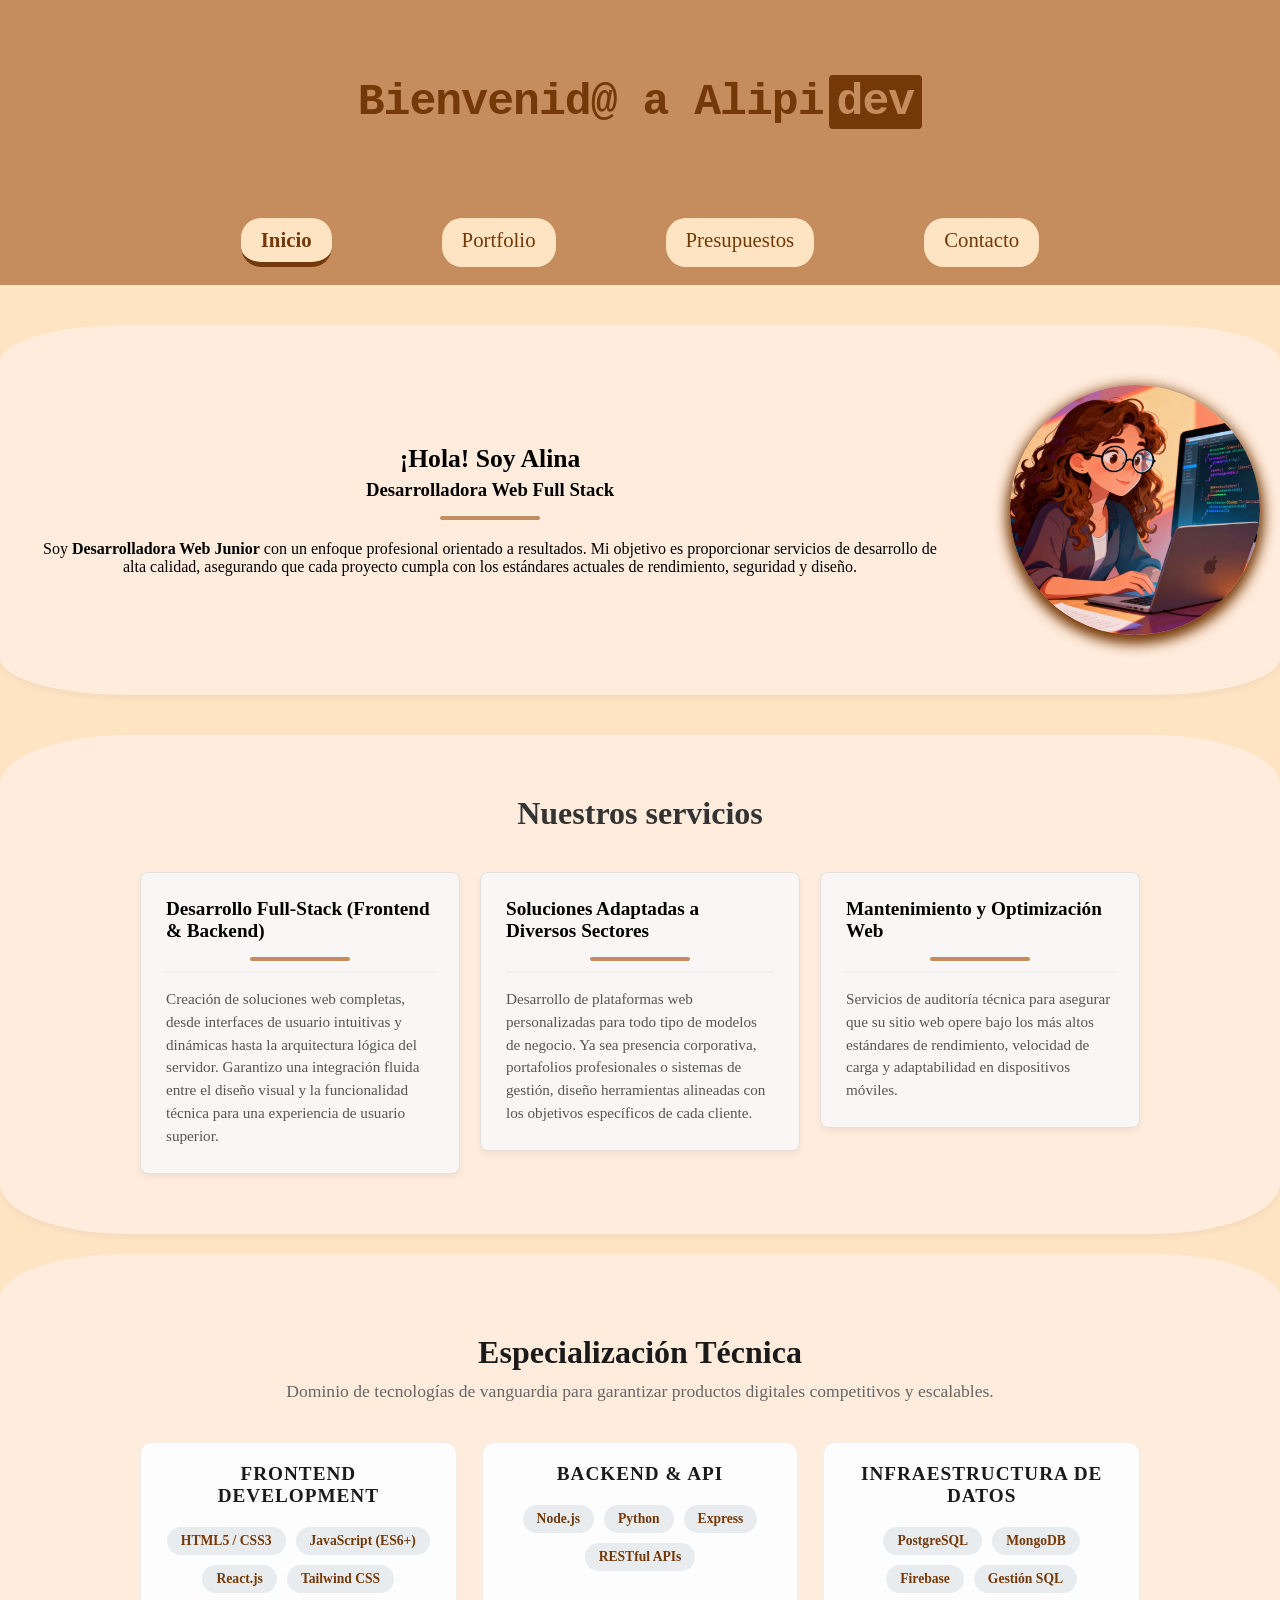
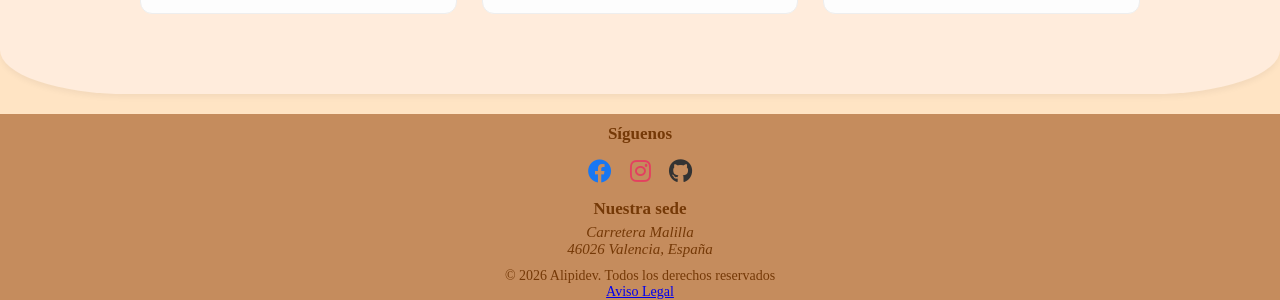
==== index.html @ f0bb99d1 "Carga inicial del proyecto" ====
<!DOCTYPE html>
<html lang="es">
<head>
    <meta charset="UTF-8">
    <meta name="description" content="Portfolio Alina Puscas">
    <meta name="viewport" content="width=device-width, initial-scale=1.0">
    <link rel="stylesheet" href="/css/styles.css">
    <link rel="stylesheet" href="https://cdnjs.cloudflare.com/ajax/libs/font-awesome/6.0.0/css/all.min.css">
    <title>Alipidev</title>
</head>
<body>
    <header>
        <!-- Encabezado de la página web -->
        <div class="header-container">
            <h1><a href="../index.html" class="logo-text">Bienvenid@ a Alipi<span>dev</span></a></h1>
        </div>
        <!-- Navegador -->
        <nav class="navbar">
            <ul>
                <li>
                    <a href="index.html" class="active">Inicio</a>
                </li>
                <li>
                    <a href="views/portfolio.html">Portfolio</a>
                </li>
                <li>
                    <a href="views/presupuestos.html">Presupuestos</a>
                </li>
                <li>
                    <a href="views/contacto.html">Contacto</a>
                </li>
            </ul>
        </nav>
    </header>

    <!-- MAIN contenido principal de la página web -->
     <main>
        <!-- Primera sección Bienvenida -->
         <section class="hero" id="hero">
            <!-- Detalles de la primera sección -->
            <div class="hero-text">
                <h2>¡Hola! Soy <span class="highlight">Alina</span></h2>
                <h3>Desarrolladora Web Full Stack</h3>
                <p>Soy <strong>Desarrolladora Web Junior</strong> con un enfoque profesional orientado a resultados. 
                    Mi objetivo es proporcionar servicios de desarrollo de alta calidad, asegurando que 
                    cada proyecto cumpla con los estándares actuales de rendimiento, seguridad y diseño.
                </p>
            </div>
            <!-- Adjuntamos imagen a la primera sección -->
            <div class="hero-image">
                <img src="/assets/foto.jpeg" alt="Caricatura de Alina" width="200" class="hero-image">
            </div>
         </section>

         <!-- Segunda sección Nuestros servicios -->
          <section class="section-services" id="section-services">
            <h2>Nuestros servicios</h2>
            <div class="div-services">
                <div class="grid-services">
                    <article class="item-services">
                        <h3>Desarrollo Full-Stack (Frontend & Backend)</h3>
                        <p>Creación de soluciones web completas, desde interfaces de usuario intuitivas
                            y dinámicas hasta la arquitectura lógica del servidor. 
                            Garantizo una integración fluida entre el diseño visual y la funcionalidad 
                            técnica para una experiencia de usuario superior.</p>
                    </article>

                    <article class="item-services">
                        <h3>Soluciones Adaptadas a Diversos Sectores</h3>
                        <p>Desarrollo de plataformas web personalizadas para todo tipo de modelos de negocio.
                            Ya sea presencia corporativa, portafolios profesionales o sistemas de gestión, 
                            diseño herramientas alineadas con los objetivos específicos de cada cliente.</p>
                    </article>

                    <article class="item-services">
                        <h3>Mantenimiento y Optimización Web</h3>
                        <p> Servicios de auditoría técnica para asegurar que su sitio web opere bajo los más altos 
                            estándares de rendimiento, velocidad de carga y adaptabilidad en dispositivos móviles.</p>
                    </article>
                </div>
            </div>
          </section>

          <!-- Tercera sección Especialidades -->
          <section class="section-specialties" id="section-specialties">
            <div class="container-specialties">
                <h2>Especialización Técnica</h2>
                <p class="intro-text">Dominio de tecnologías de vanguardia para garantizar productos digitales competitivos y escalables.</p>
                
                <div class="grid-specialties">
                    <div class="specialty-card">
                        <div class="specialty-header">
                            <h4>Frontend Development</h4>
                        </div>
                        <div class="tags-container">
                            <span class="tag">HTML5 / CSS3</span>
                            <span class="tag">JavaScript (ES6+)</span>
                            <span class="tag">React.js</span>
                            <span class="tag">Tailwind CSS</span>
                        </div>
                    </div>
        
                    <div class="specialty-card">
                        <div class="specialty-header">
                            <h4>Backend & API</h4>
                        </div>
                        <div class="tags-container">
                            <span class="tag">Node.js</span>
                            <span class="tag">Python</span>
                            <span class="tag">Express</span>
                            <span class="tag">RESTful APIs</span>
                        </div>
                    </div>
        
                    <div class="specialty-card">
                        <div class="specialty-header">
                            <h4>Infraestructura de Datos</h4>
                        </div>
                        <div class="tags-container">
                            <span class="tag">PostgreSQL</span>
                            <span class="tag">MongoDB</span>
                            <span class="tag">Firebase</span>
                            <span class="tag">Gestión SQL</span>
                        </div>
                    </div>
                </div>
            </div>
        </section>
     </main>
    
    <!-- FOOTER pie de página -->
     <footer>
        <!-- Iconos de redes sociales -->
        <div class="footer-social">
            <h4>Síguenos</h4>
            <div class="social-icons">
                <a href="https://facebook.com" target="_blank" aria-label="Facebook">
                    <i class="fa-brands fa-facebook"></i>
                </a>
                <a href="https://instagram.com" target="_blank" aria-label="Instagram">
                    <i class="fa-brands fa-instagram"></i>
                </a>
                <a href="https://github.com" target="_blank" aria-label="GitHub">
                    <i class="fa-brands fa-github"></i>
                </a>
            </div>
        </div>

        <!-- Dirección de la empresa -->
         <div class="footer-address">
            <h4>Nuestra sede</h4>
            <address>
                Carretera Malilla <br>
                46026 Valencia, España
            </address>
         </div>
        <!-- Aviso legal -->
         <div class="footer-content">
            <p>&copy; 2026 Alipidev. Todos los derechos reservados</p>
            <a href="views/aviso-legal.html">Aviso Legal</a>
         </div>
     </footer>
</body>
</html>
---- css/styles.css ----
/* ==========================================================================
   ÍNDICE DE ESTILOS - SITIO WEB PORTAFOLIO
==========================================================================
   1.  RESET Y ESTILOS BASE .......... (Configuración global)
   2.  COMPONENTES GLOBALES .......... (Header, Navbar y Footer)
   3.  PÁGINA DE INICIO (HERO) ....... (Texto izquierda, foto derecha)
   4.  PÁGINA DE PORTFOLIO ........... (Grid, tarjetas, miniaturas)
   5.  PÁGINA DE PRESUPUESTOS ........ (Campos, botones de envío)
   6.  PÁGINA DE CONTACTO ............ (Iconos, colores de marca)
   7.  PÁGINA DE AVISO LEGAL.......... (Información legal)
   8.  MEDIA QUERIES ................. (Ajustes para móviles)
   9.  LOGOTIPO....................... (Estilo del logotipo de la web)
==========================================================================
*/


/* ==========================================
   1.  RESET Y ESTILOS BASE
   ========================================== */
    *{
        margin: 0;
        padding: 0;
        box-sizing: border-box;
    }


/* ==========================================
   2. COMPONENTES GLOBALES (Header, Navbar y Footer)
   ========================================== */
    /* BODY */
    body{
        background-color: bisque;
    }

    /* HEADER */
    header{
        width: 100%;
        margin: 0 auto;/* Para que se quede centrada la página */
    }

    .header-container{
        height: 200px;
        width: 100%;
        display: flex;
        justify-content: center;
        align-items: center;
        background-color: #C58C5D;
        font-size: 140%;
        color: #753907;
    }


    /* BARRA DE NAVEGACIÓN */
    .navbar{
        width: 100%;
        margin: 0 auto;
        display: flex;
        justify-content: center;/* Centra el menú horizontalmente */
        padding-top: 0px;
        background-color: #C58C5D;
    }

    .navbar ul{
        display: flex; /* Elementos en horizontal */
        list-style: none; /* Quita los puntos */
        margin: 0px;
        padding: 8px 20px;
        max-width: 100%;
        margin: 0 auto;
        justify-content: center;
        gap: 70px;
    }

    /* Enlaces */
    .navbar li{
        margin: 10px 20px;/* Espacio entre palabras */
        background: bisque;
        backdrop-filter: blur(10px);
        border-radius: 20px;
        border-radius: 1px solid;
        transition: 0.3s;
    }

    /* Ajustamos el padding del enlace */
    .navbar a{
        display: block;
        padding: 10px 20px;
        text-decoration: none;
        border-radius: 20px;
        color: #753907;
        font-size: 130%;
    }

    /* Estilo para resaltar en que enlace estas */
    .navbar a.active{
        color: #753907;
        font-weight: bold;/* Texto en negrita */
        border-bottom: 5px solid #753907;/* Una linea debajo para resaltar */
    }

    /* Estilo para resaltar cuando pasas el ratón por encima */
    .navbar a:hover{
        color: #6C5C5C;
        font-weight: 700;
    }


    /* FOOTER */
    footer{
        width: 100%;
        min-height: 50px;
        text-align: center;
        background-color: #C58C5D;
        color: #753907;
        font-size: 15px;
    }

    .footer-social{
        padding: 10px 0px;
        justify-content: center;
        max-width: 100%;
    }

    /* Tamaño al h4 */
    .footer-social h4{
        margin-bottom: 15px;
        font-size: 17px;
        font-weight: bold;
    }

    /* Contenedor de los iconos */
    .social-icons{
        display: flex;
        justify-content: center;
        gap: 10px;
    }

    /* Estilo a los iconos */
    .social-icons a{
        text-decoration: none;
        font-size: 24px;
        transition: 0.4s;
        width: 30px;
        height: 30px;
    }

    /* Colores originales de los iconos de las redes sociales */
    .fa-facebook{
        color: #1877F2;
    }
    .fa-instagram{
        color: #E4405F;
    }
    .fa-github{
        color: #333333;
    }

    /* Efecto al pasar el ratón por encima de los iconos */
    .social-icons a:hover{
        transform: scale(1.0); /* Se hacen más grandes */
        filter: brightness(1.2); /* Se iluminan un poco */
    }

    /* Dirección de la empresa */
    .footer-address{
        margin-bottom: 10px;
        justify-content: center;
        max-width: 100%;
    }

    /* H4 */
    .footer-address h4{
        margin-bottom: 5px;
        font-size: 17px;
        font-weight: bold;
    }
    .footer-address address{
        font-style: oblique;
        font-size: 15px;
    }

    /* Aviso legal */
    .footer-content{
        font-size: 14px;
    }




/* ==========================================
   3.  PÁGINA DE INICIO
   ========================================== */

   /* MAIN */
   /* Configuración de la seccion Hero */
   section{
    padding: 60px 20px;
    margin-bottom: 20px; /* Espacio real entre bloques */
    background: #FFECDC;
    border-radius: 10%;
    box-shadow: 0 4px 6px -1px rgba(0, 0, 0, 0.05); /* Sombra muy sutil */
   }

/* O una línea corta y centrada debajo del título de cada sección */
section h3::after {
    content: "";
    display: block;
    width: 100px;
    height: 4px;
    background-color: #C58C5D; /* Tu color café */
    margin: 15px auto 0;
    border-radius: 2px;
}
   .hero{
    display: flex;
    align-items: center;
    justify-content: center;
    margin: 40px 0;
    gap: 50px;
   }

   /* Diseño del texto del div */
   .hero-text{
    text-align: center;
    padding: 15px 20px;
   }
   .hero-text h2{
    font-size: 160%;
    margin-bottom: 5px;
   }
   .hero-text p{
    margin-top: 20px;
   }

   /* Diseño de la caricatura */
   .hero-image{
    /* Forzamos las medidas de ancho y alto */
    width: 250px;
    height: 250px;
    /* Evitamos que la caricatura se estire o se vea mal */
    object-fit: cover;
    border-radius: 50%;
    /* Para que sea un círculo */
    border-radius: 5px solid #753907;
    box-shadow: 0 5px 15px #753907;
   }

   /* Diseño de la parte de la seccion de nuestros servicios */
   /* Contenedor Principal */
.section-services {
    padding: 60px 20px;
    text-align: center;
}

.section-services h2 {
    margin-bottom: 40px;
    font-size: 2rem;
    color: #333;
}

/* Limitamos el ancho del div-services para que las tarjetas no se estiren */
.div-services {
    max-width: 1000px; 
    margin: 0 auto;
}

.grid-services {
    display: grid;
    /* Creamos columnas que no bajen de 300px pero que quepan en el espacio */
    grid-template-columns: repeat(auto-fit, minmax(300px, 1fr));
    gap: 20px;
    align-items: start; /* Evita que las tarjetas se estiren para igualar a la más larga */
}

/* Estilo de la Tarjeta */
.item-services {
    background: #faf6f6;
    padding: 25px;
    border-radius: 8px;
    border: 1px solid #e0e0e0;
    box-shadow: 0 4px 6px rgba(0, 0, 0, 0.05);
    transition: all 0.3s ease;
    text-align: left; /* Alineación formal del texto */
}

.item-services:hover {
    transform: translateY(-5px);
    border-color: #753907;
    box-shadow: 0 8px 15px rgba(0, 0, 0, 0.1);
}

.item-services h3 {
    font-size: 1.2rem;
    margin-bottom: 15px;
    border-bottom: 2px solid #f0f0f0;
    padding-bottom: 10px;
}

.item-services p {
    font-size: 0.95rem;
    color: #555;
    line-height: 1.5;
    margin: 0;
}

/* Sección de especialidades */
.section-specialties {
    padding: 80px 20px;
    text-align: center;
}

.container-specialties {
    max-width: 1000px;
    margin: 0 auto;
}

.section-specialties h2 {
    color: #1a1a1a;
    font-size: 2rem;
    margin-bottom: 10px;
}

.intro-text {
    color: #666;
    margin-bottom: 40px;
    font-size: 1.1rem;
}

.grid-specialties {
    display: grid;
    grid-template-columns: repeat(auto-fit, minmax(280px, 1fr));
    gap: 25px;
}

.specialty-card {
    background: #fdfdfd;
    border: 1px solid #eee;
    padding: 20px;
    border-radius: 12px;
    transition: 0.3s;
}

.specialty-card:hover {
    background: #f8faff;
    border-color: #1a1a1a;
}

.specialty-header h4 {
    color: #1a1a1a;
    font-size: 1.2rem;
    margin-bottom: 20px;
    text-transform: uppercase;
    letter-spacing: 1px;
}

/* Contenedor de etiquetas */
.tags-container {
    display: flex;
    flex-wrap: wrap;
    gap: 10px;
    justify-content: center;
}

/* Estilo de las etiquetas (Tags) */
.tag {
    background: #e9ecef;
    color: #753907;
    padding: 6px 14px;
    border-radius: 20px;
    font-size: 0.85rem;
    font-weight: 600;
    transition: all 0.2s;
}

.tag:hover {
    background: #C58C5D;
    color: #fff;
}




/* ==========================================
   4.  PÁGINA DE PORTFOLIO
   ========================================== */
   .portfolio-gallery {
    max-width: 1100px;
    margin: 0 auto;
    padding: 60px 20px;
}

.grid-portfolio {
    display: grid;
    /* Esto crea la cuadrícula automática de miniaturas */
    grid-template-columns: repeat(auto-fit, minmax(250px, 1fr));
    gap: 30px;
    margin-top: 40px;
}

.project-card {
    background: #fff;
    border-radius: 15px;
    overflow: hidden; /* Para que la imagen no se salga de las esquinas redondeadas */
    box-shadow: 0 4px 15px rgba(0,0,0,0.1);
    transition: transform 0.3s ease;
    border: 1px solid #eee;
}

.project-card:hover {
    transform: translateY(-10px);
}

.project-card img {
    width: 100%;
    height: 180px;
    object-fit: cover; /* Ajusta la imagen sin deformarla */
    border-bottom: 2px solid #C58C5D;
}

.project-info {
    padding: 20px;
    text-align: left;
}

.project-info h3 {
    color: #753907;
    margin-bottom: 10px;
}

.project-info p {
    font-size: 0.9rem;
    color: #666;
    margin-bottom: 15px;
}




/* ==========================================
   5.  PÁGINA DE PRESUPUESTOS
   ========================================== */
   .section-presupuesto {
    max-width: 600px;
    margin: 40px auto;
    padding: 30px;
    background: #FFECDC;
    border-radius: 15px;
}

fieldset {
    border: none;
    display: flex;
    flex-direction: column;
    gap: 15px;
}

legend {
    font-weight: bold;
    font-size: 1.2rem;
    color: #753907;
    margin-bottom: 20px;
}

label {
    font-weight: 600;
    color: #753907;
    text-align: left;
}

input[type="text"],
input[type="email"],
input[type="tel"],
textarea {
    width: 100%;
    padding: 12px;
    border: 1px solid #C58C5D;
    border-radius: 8px;
    background-color: #fdfdfd;
    font-family: inherit;
}

textarea {
    resize: vertical; /* Permite al usuario agrandar solo hacia abajo */
}

.checkbox-container {
    display: flex;
    align-items: center;
    gap: 10px;
    margin-top: 10px;
}

.btn-enviar {
    background-color: #753907;
    color: bisque;
    padding: 15px;
    border: none;
    border-radius: 25px;
    font-weight: bold;
    cursor: pointer;
    transition: 0.3s;
    margin-top: 20px;
}

.btn-enviar:hover {
    background-color: #C58C5D;
    color: #753907;
}





/* ==========================================
   6.  PÁGINA DE CONTACTO
   ========================================== */
   .section-contacto-container {
    max-width: 1000px;
    margin: 40px auto;
    padding: 40px 20px;
    background: #FFECDC;
    border-radius: 15px;
}

.contacto-grid {
    display: grid;
    grid-template-columns: repeat(auto-fit, minmax(350px, 1fr));
    gap: 40px;
    margin-top: 30px;
    text-align: left;
}

.map-img {
    width: 100%;
    height: auto;
    border-radius: 10px;
    border: 3px solid #C58C5D;
    box-shadow: 0 4px 10px rgba(0,0,0,0.1);
}

.info-block {
    margin-bottom: 30px;
    display: flex;
    flex-direction: column;
    align-items: flex-start; /*Alinea todo a la izquierda*/
}

.info-block h3 {
    color: #753907;
    margin-bottom: 12px;
    display: flex;
    align-items: center; /* Centra verticalmente el icono con el texto del título */
    gap: 12px;
    width: 100%;
}
/* Estilo para el icono que actúa como guía visual */
.info-block h3 i {
    color: #C58C5D;
    font-size: 1.2rem;
    width: 20px; /* Ancho fijo para que todos los textos empiecen en el mismo punto */
    text-align: center;
}

/* Alineación del contenido (p y address) respecto al título */
.info-block p, 
.info-block address {
    margin-left: 32px; /* Espacio exacto para que el texto coincida con el inicio del título (20px icono + 12px gap) */
    line-height: 1.6;
    color: #555;
    font-style: normal;
    text-align: left;
}
.info-block i {
    color: #C58C5D;
}

.info-block a {
    color: #753907;
    text-decoration: none;
    font-weight: bold;
}

.info-block a:hover {
    text-decoration: underline;
}

/* ==========================================
   7. PÁGINA DE AVISO LEGAL
   ========================================== */

   .legal-container {
    max-width: 800px;
    margin: 40px auto;
    padding: 40px;
    background: #FFECDC;
    border-radius: 15px;
    text-align: left; /* El texto legal siempre a la izquierda */
}

.legal-container h2 {
    color: #753907;
    margin-bottom: 30px;
    text-align: center;
}

.legal-content h3 {
    color: #C58C5D;
    margin-top: 25px;
    margin-bottom: 10px;
    font-size: 1.2rem;
}

.legal-content p, .legal-content ul {
    line-height: 1.6;
    color: #555;
    margin-bottom: 15px;
}

.legal-content ul {
    list-style: square;
    margin-left: 20px;
}




/* ==========================================
   8.  MEDIA QUERIES
   ========================================== */

    /* TABLETS (Pantallas medianas) */
    @media (max-width: 991px) {
    /* Ajustamos el Hero para que no se vea apretado */
    .hero {
        flex-direction: column;
        text-align: center;
        gap: 30px;
    }

    .hero-text {
        order: 2; /* Ponemos el texto debajo de la imagen en móviles */
    }

    .hero-image {
        order: 1;
        width: 200px;
        height: 200px;
    }

    /* Ajuste para las secciones de servicios y portfolio */
    .grid-services, .grid-specialties, .grid-portfolio {
        grid-template-columns: repeat(auto-fit, minmax(250px, 1fr));
        padding: 0 10px;
    }
}

/* MÓVILES (Pantallas pequeñas) */
    @media (max-width: 580px) {
    /* El Header y Navbar */
    .header-container {
        height: 150px;
        font-size: 110%;
    }

    .navbar ul {
        flex-direction: column; /* Menú en lista vertical */
        gap: 10px;
        padding: 15px;
    }

    .navbar li {
        margin: 5px 0;
        width: 100%; /* Botones del menú a lo ancho */
    }

    .navbar a {
        text-align: center;
    }

    /* Ajuste de márgenes en secciones */
    section {
        padding: 40px 15px;
        border-radius: 0; /* Quitamos redondeado en móvil para ganar espacio */
    }

    /* Formulario de presupuesto */
    .section-presupuesto {
        margin: 20px 10px;
        padding: 20px;
    }

    /* Grid de contacto (Mapa y datos uno debajo del otro) */
    .contacto-grid {
        grid-template-columns: 1fr;
    }
}

/* ==========================================
   9.  ESTILO DEL LOGOTIPO
   ========================================== */

/* Estilo del Logotipo de Texto */
.logo-text {
    text-decoration: none;
    color: #753907; /* Tu color café oscuro */
    font-family: 'Courier New', Courier, monospace; /* Fuente tipo código */
    font-weight: 800;
    letter-spacing: -1px;
    transition: 0.3s;
}

/* El "dev" en otro color para darle toque de programadora */
.logo-text span {
    color: #C58C5D; /* Tu color café claro */
    background: #753907;
    padding: 2px 8px;
    border-radius: 4px;
    margin-left: 5px;
}

.logo-text:hover {
    filter: brightness(1.2);
}
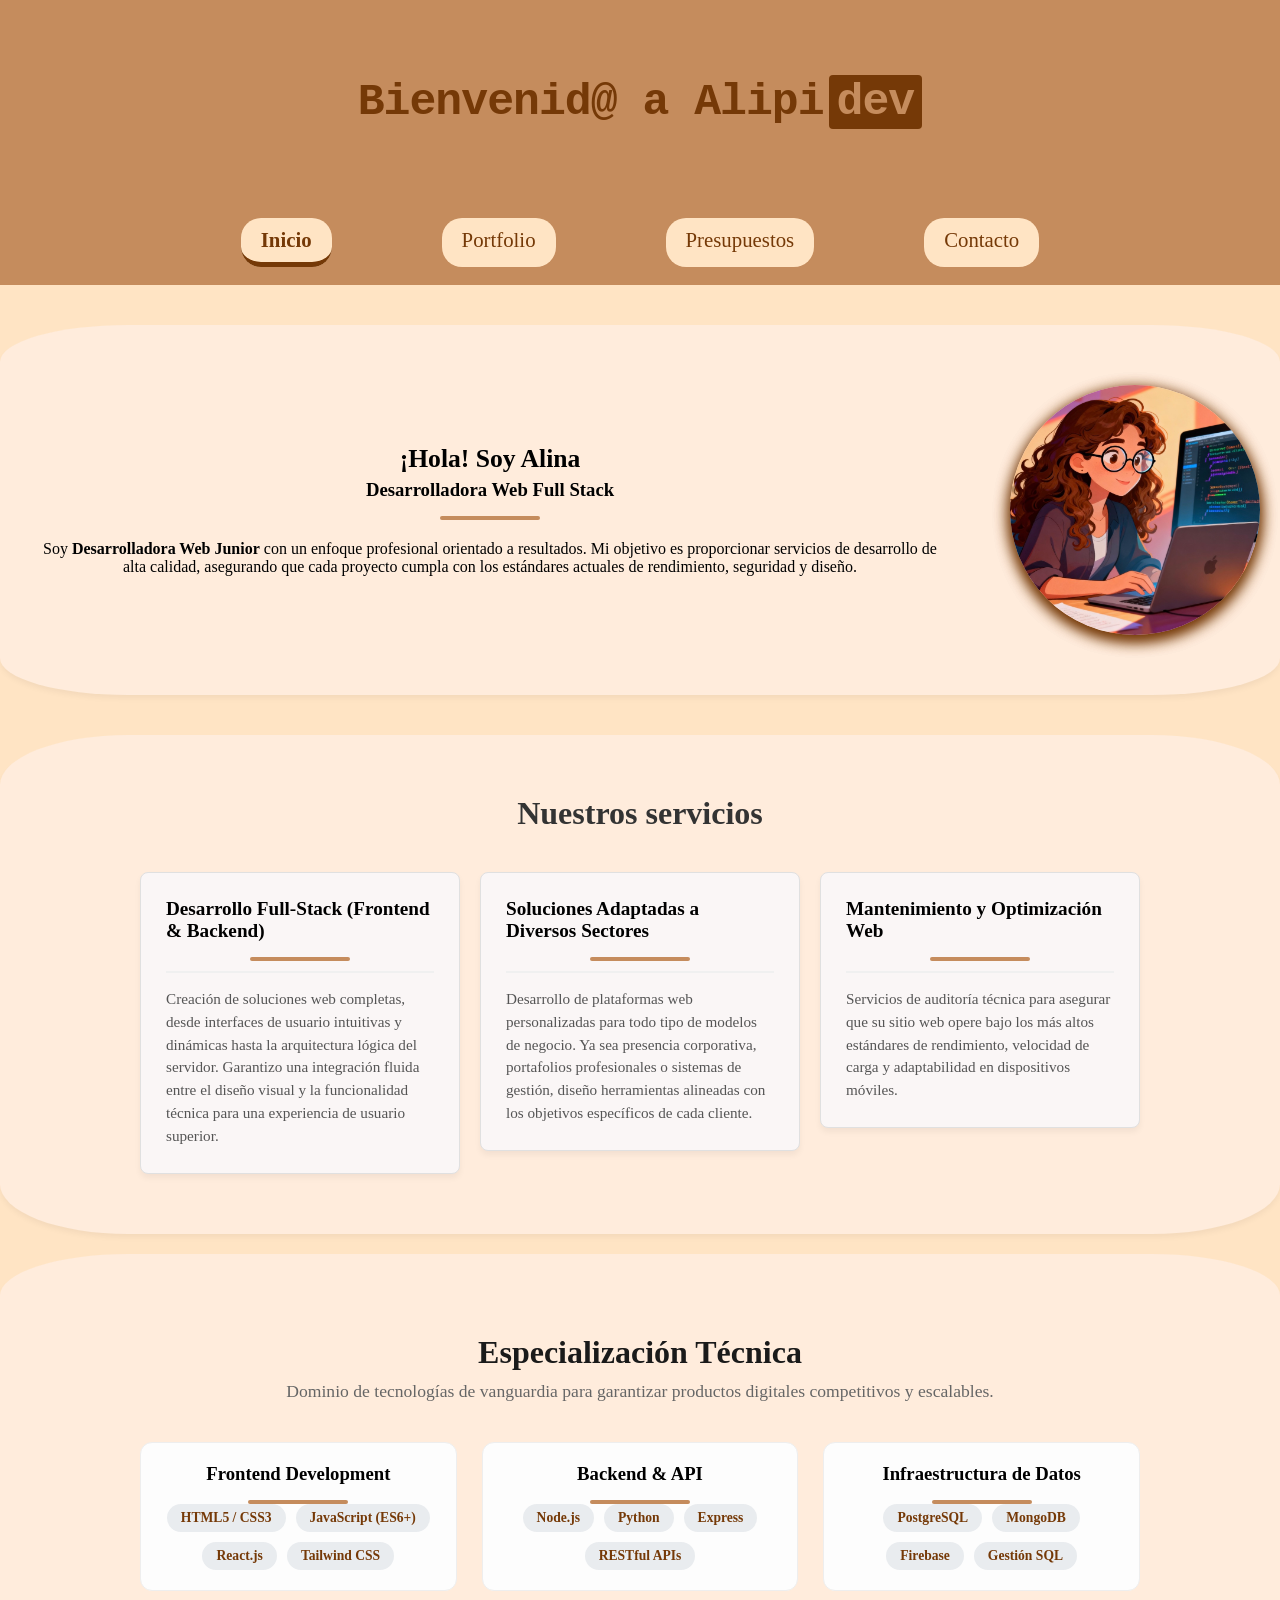
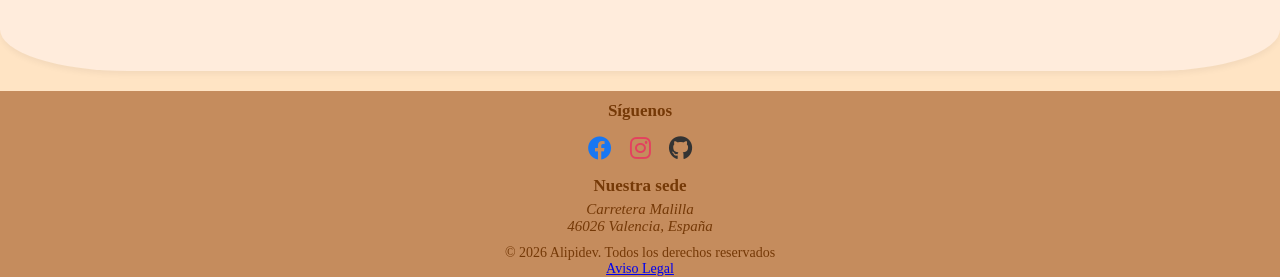
==== commit 0c0dbb39: "upload" ====
--- a/index.html
+++ b/index.html
@@ -4,7 +4,7 @@
     <meta charset="UTF-8">
     <meta name="description" content="Portfolio Alina Puscas">
     <meta name="viewport" content="width=device-width, initial-scale=1.0">
-    <link rel="stylesheet" href="/css/styles.css">
+    <link rel="stylesheet" href="css/styles.css">
     <link rel="stylesheet" href="https://cdnjs.cloudflare.com/ajax/libs/font-awesome/6.0.0/css/all.min.css">
     <title>Alipidev</title>
 </head>
@@ -90,7 +90,7 @@
                 <div class="grid-specialties">
                     <div class="specialty-card">
                         <div class="specialty-header">
-                            <h4>Frontend Development</h4>
+                            <h3>Frontend Development</h3>
                         </div>
                         <div class="tags-container">
                             <span class="tag">HTML5 / CSS3</span>
@@ -102,7 +102,7 @@
         
                     <div class="specialty-card">
                         <div class="specialty-header">
-                            <h4>Backend & API</h4>
+                            <h3>Backend & API</h3>
                         </div>
                         <div class="tags-container">
                             <span class="tag">Node.js</span>
@@ -114,7 +114,7 @@
         
                     <div class="specialty-card">
                         <div class="specialty-header">
-                            <h4>Infraestructura de Datos</h4>
+                            <h3>Infraestructura de Datos</h3>
                         </div>
                         <div class="tags-container">
                             <span class="tag">PostgreSQL</span>
--- a/css/styles.css
+++ b/css/styles.css
@@ -30,6 +30,14 @@
     /* BODY */
     body{
         background-color: bisque;
+        min-height: 100vh;
+        display: flex;
+        flex-direction: column;
+    }
+
+    /* MAIN */
+    main{
+        flex: 1;
     }
 
     /* HEADER */
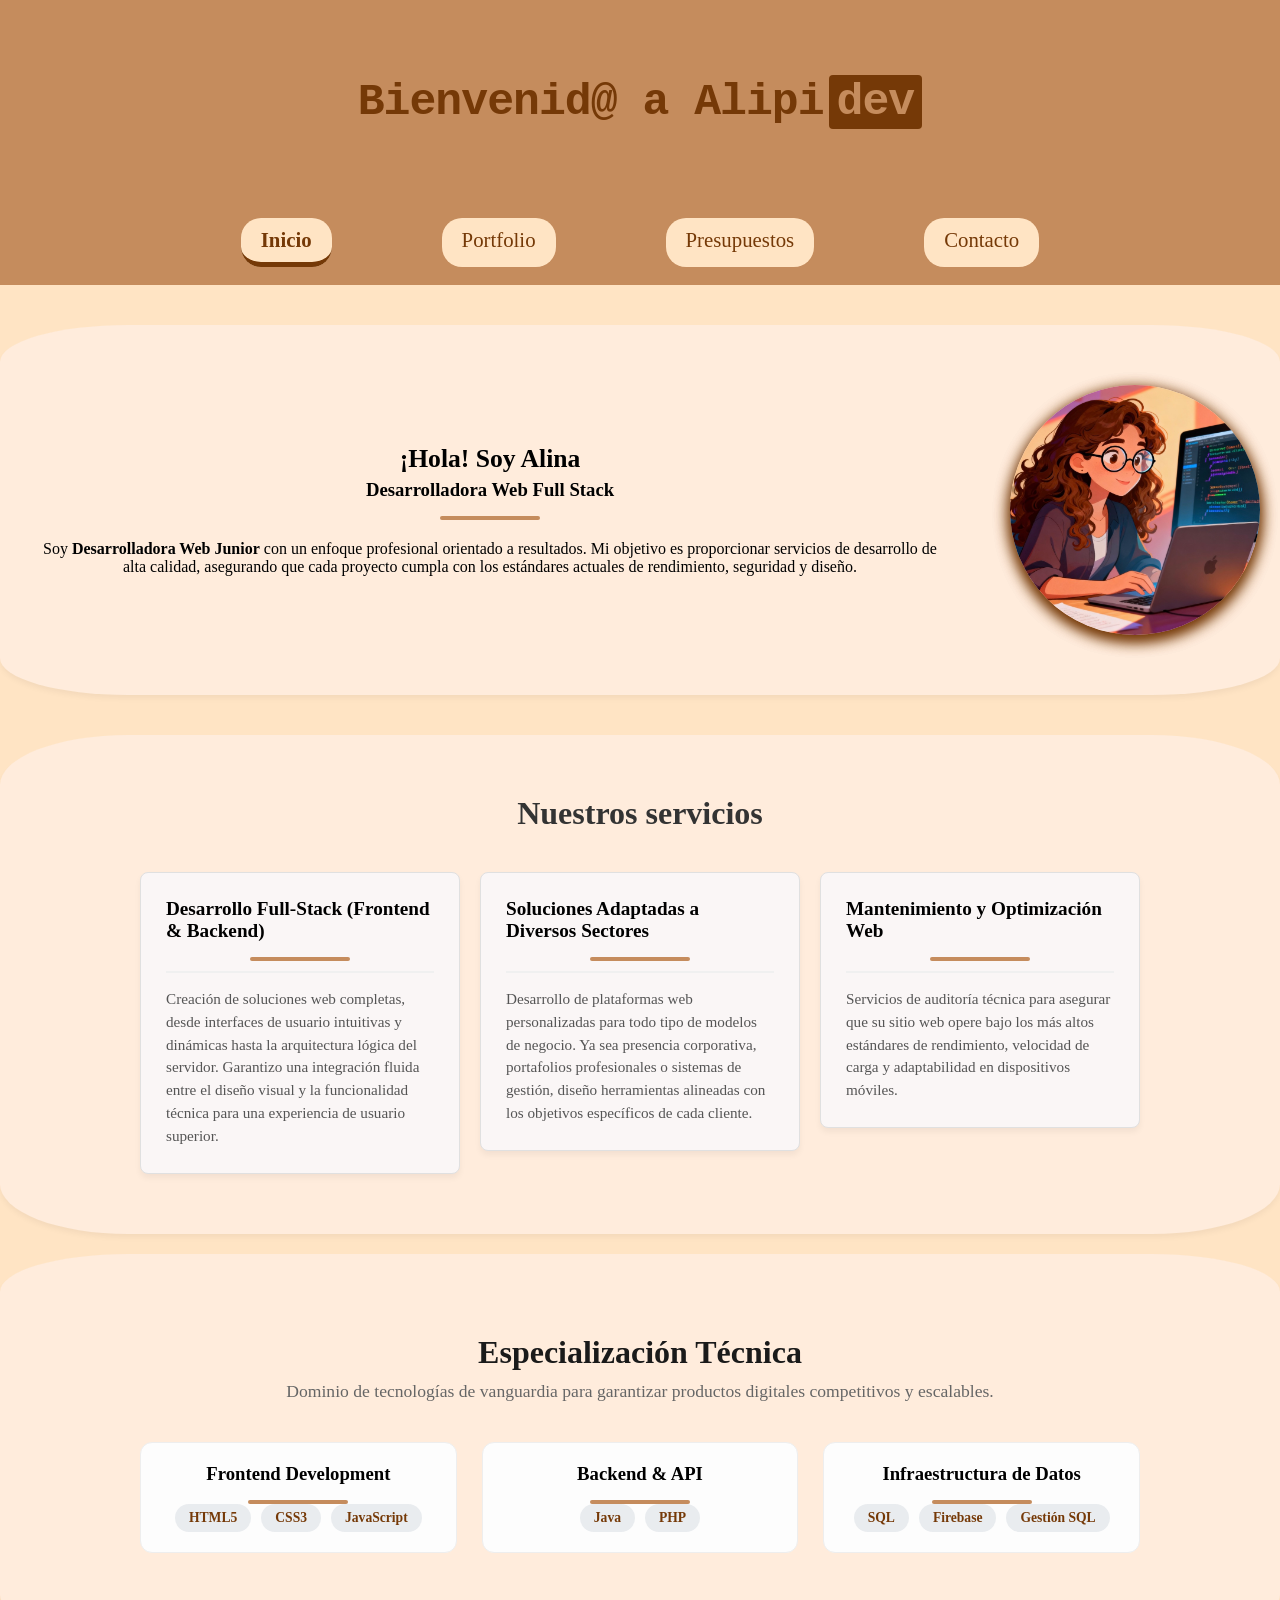
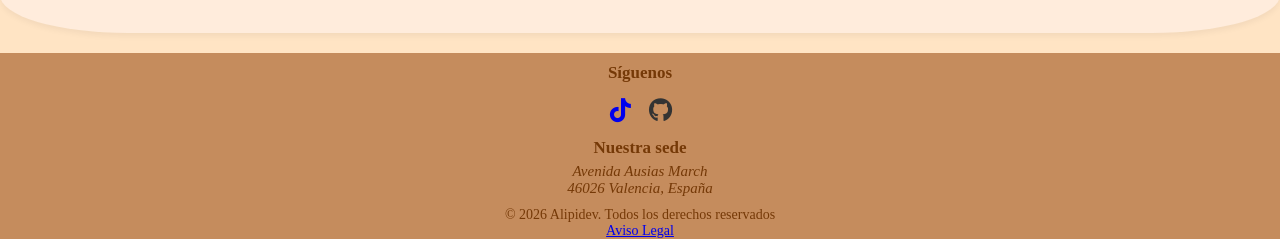
==== commit a255b228: "mejoras de código" ====
--- a/index.html
+++ b/index.html
@@ -48,7 +48,7 @@
             </div>
             <!-- Adjuntamos imagen a la primera sección -->
             <div class="hero-image">
-                <img src="/assets/foto.jpeg" alt="Caricatura de Alina" width="200" class="hero-image">
+                <img src="assets/foto.jpeg" alt="Caricatura de Alina" width="200" class="hero-image">
             </div>
          </section>
 
@@ -93,10 +93,11 @@
                             <h3>Frontend Development</h3>
                         </div>
                         <div class="tags-container">
-                            <span class="tag">HTML5 / CSS3</span>
-                            <span class="tag">JavaScript (ES6+)</span>
-                            <span class="tag">React.js</span>
-                            <span class="tag">Tailwind CSS</span>
+                            <span class="tag">HTML5</span>
+                            <span class="tag">CSS3</span>
+                            <span class="tag">JavaScript</span>
+                            <!-- <span class="tag">React.js</span>
+                            <span class="tag">Tailwind CSS</span> -->
                         </div>
                     </div>
         
@@ -105,10 +106,10 @@
                             <h3>Backend & API</h3>
                         </div>
                         <div class="tags-container">
-                            <span class="tag">Node.js</span>
-                            <span class="tag">Python</span>
-                            <span class="tag">Express</span>
-                            <span class="tag">RESTful APIs</span>
+                            <span class="tag">Java</span>
+                            <span class="tag">PHP</span>
+                            <!-- <span class="tag">Express</span>
+                            <span class="tag">RESTful APIs</span> -->
                         </div>
                     </div>
         
@@ -117,8 +118,8 @@
                             <h3>Infraestructura de Datos</h3>
                         </div>
                         <div class="tags-container">
-                            <span class="tag">PostgreSQL</span>
-                            <span class="tag">MongoDB</span>
+                            <span class="tag">SQL</span>
+                            <!-- <span class="tag">MongoDB</span> -->
                             <span class="tag">Firebase</span>
                             <span class="tag">Gestión SQL</span>
                         </div>
@@ -127,38 +128,11 @@
             </div>
         </section>
      </main>
-    
-    <!-- FOOTER pie de página -->
-     <footer>
-        <!-- Iconos de redes sociales -->
-        <div class="footer-social">
-            <h4>Síguenos</h4>
-            <div class="social-icons">
-                <a href="https://facebook.com" target="_blank" aria-label="Facebook">
-                    <i class="fa-brands fa-facebook"></i>
-                </a>
-                <a href="https://instagram.com" target="_blank" aria-label="Instagram">
-                    <i class="fa-brands fa-instagram"></i>
-                </a>
-                <a href="https://github.com" target="_blank" aria-label="GitHub">
-                    <i class="fa-brands fa-github"></i>
-                </a>
-            </div>
-        </div>
 
-        <!-- Dirección de la empresa -->
-         <div class="footer-address">
-            <h4>Nuestra sede</h4>
-            <address>
-                Carretera Malilla <br>
-                46026 Valencia, España
-            </address>
-         </div>
-        <!-- Aviso legal -->
-         <div class="footer-content">
-            <p>&copy; 2026 Alipidev. Todos los derechos reservados</p>
-            <a href="views/aviso-legal.html">Aviso Legal</a>
-         </div>
-     </footer>
+     <!-- Cargamos el footer -->
+      <div id="mi-footer"></div>
+
+      <!-- Cargamos el script -->
+       <script src="/js/components.js"></script>
 </body>
 </html>
